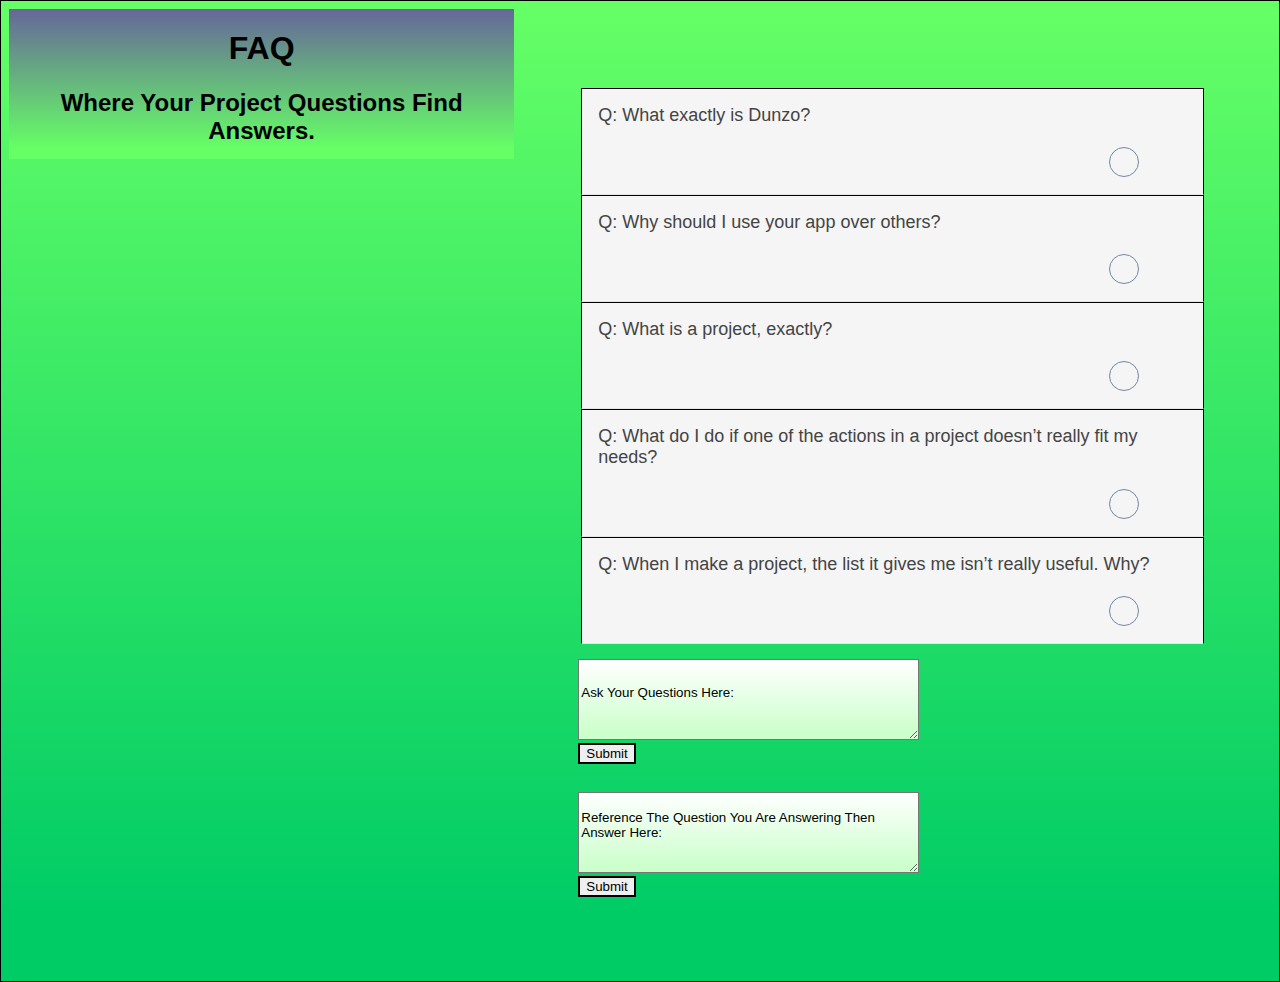
==== Michaels portion/DONZO! FAQ.HTML @ 7b15b182 "update" ====
<!DOCTYPE html>
<html>
<head>
	<meta charset="utf-8">
	<meta name="viewport" content="width=device-width, initial-scale=1">
	<meta name="Dunzo!" author = "Michael McAlexander">
	<title>DUNZO! FAQ</title>
	<link rel="stylesheet" type="text/css" href="FAQstyle.css">
</head>
<body>
<div class="titlehead">
	<h1>
		FAQ
	</h1>
	<h2>
		Where Your Project Questions Find Answers.
	</h2>
</div>
<div class="Main">
	<p>
		<ol name="CommonFAQ" id="CommonFAQ" class="CommonFAQ">
			<li class="QA"><a>Q: What exactly is Dunzo?<br><br></a>
				<div class="A">
				<p>A: Dunzo is a project-based list-making, productivity app.<br><br></p>
				</div>
			</li>
			<li class="QA">
				<a>Q: Why should I use your app over others?<br><br></a>
				<div class="A">
				<p>A: What sets Dunzo! apart from other list-making and productivity apps is that we use AI to build your lists for you! Just write an outcome you want,<br> and we’ll list out the rest of the actions you need to take.<br><br></p>
				</div>
			</li>
			<li class="QA">
				<a>Q: What is a project, exactly?<br><br></a>
				<div class="A">
				<p>A: A “project” is our lingo for an outcome. When you tap the “add project” button in our app, you’ll add an outcome that you want to accomplish.<br> Once you’ve done that, we use some AI magic to come up with a list of actions you can take to reach that outcome.<br><br></p>
				</div>
			</li>
			<li class="QA">
				<a>Q: What do I do if one of the actions in a project doesn’t really fit my needs?<br> <br></a>
				<div class="A">
				<p>A: If there’s an action in one of your projects that isn’t sensible or desirable for reaching your project outcome, you can simply delete it and or replace <br>that action with another one. For example, if you made a project wanting to learn.<br><br></p>
				</div>
			</li>
			<li class="QA">
				<a>Q: When I make a project, the list it gives me isn’t really useful. Why?<br><br></a>
				<div class="A">
				<p>A: This might happen because the outcome you listed as your project wasn’t specific enough. For example, if you wrote “Learn Piano,” our AI wouldn’t<br> know how far you’d want to learn piano (i.e do you want to learn the basics or do you want to go pro?). Since we don’t know the specifics, our app<br> might make a HUGE list of actions to get you to being a professional pianist. We understand that might not be what you wanted, so try being more <br> specific about that and you should get a better list.<br><br></p>
				</div>
			</li>
		</ol>
		<form>
			<textarea rows="5" cols="40"id="Question"name="Question"class="Question"minlength="10"maxlength="300">
Ask Your Questions Here:
			</textarea>
			<br>
			<input type="button" name="submit" value="Submit" id='add Question' class="Submit">
		</form>
		<br>
		<br>
		<form>
			<textarea rows="5" cols="40"id="Answer"name="Answer"class="Answer"minlength="10"maxlength="300">
Reference The Question You Are Answering Then Answer Here:
			</textarea>
			<br>
			<input type="button" name="submit" value="Submit" id='add Answer' class="Submit">
		</form>
	</p>
</div>
<script src="FAQfoldfunct.js"></script>
<script src='https://code.jquery.com/jquery-3.2.1.min.js'></script>
</body>
</html>
---- Michaels portion/FAQstyle.css ----
html{
	box-sizing: border-box;
	border: thin;
	border-style: solid;
}
*, *:before, *:after {
  	-webkit-box-sizing: inherit;
  	box-sizing: inherit;
  }
h1 {
	align-content: center;
	text-align: center;
}
h2 {
	align-content: center;
	text-align: center;
}
body {
	display: -webkit-box;
  	display: -webkit-flex;
  	display: -ms-flexbox;
  	display: flex;
  	min-height: 100vh;
  	background: linear-gradient(to bottom, #66ff66 0%, #00cc66 93%);
}
.titlehead{
	border: 1px;
	background: linear-gradient(to bottom, #666699 0%, #66ff66 93%);
	font-family: Arial, Helvetic, sans-serif;
	max-height: 150px;
}
.Main{
	font-size: 12px;
	font-family: Arial, Helvetic, sans-serif;
	color: #444444;
	margin: 0 auto;
  	padding: 64px;
  	width: 768px;
	box box-shadow: 2px 2px 4px rgba(0, 0, 0, 0.5);

}
.QA{
	border: 1px solid black;
	padding: 3px;
	background-color: whitesmoke;

	position: relative;
  	display: -webkit-box;
  	display: -webkit-flex;
  	display: -ms-flexbox;
  	display: flex;

  	-webkit-box-orient: vertical;
  	-webkit-box-direction: normal;
 	-webkit-flex-direction: column;
  	-ms-flex-direction: column;
  	flex-direction: column;

  	width: 100%;
  	padding: 16px 48px 16px 16px;
  	font-size: 18px;
  	font-weight: 400;
  	border-bottom: 1px solid #e5e5e5
}
.QA a:hover,
.QA a:hover::after {
  	cursor: pointer;
  	color: #ff5353;
}
.QA a:hover::after {
  	border: 1px solid #ff5353;
}
.QA a.active {
  	color: #ff5353;
  	border-bottom: 1px solid #ff5353;
}
.QA a::after {
  	font-family: 'Ionicons';
  	content: '\f218';
  	position: relative;
  	float: right;
  	right: 16px;
  	font-size: 16px;
  	color: #7288a2;
  	padding: 5px;
  	width: 30px;
  	height: 30px;
  	-webkit-border-radius: 50%;
  	-moz-border-radius: 50%;
 	border-radius: 50%;
  	border: 1px solid #7288a2;
  	text-align: center;
}
.QA a.active::after {
  	font-family: 'Ionicons';
  	content: '\f209';
  	color: #ff5353;
  	border: 1px solid #ff5353;
}
.QA .A {
  	opacity: 0;
  	padding: 0 16px;
  	max-height: 0;
  	border-bottom: 1px solid #e5e5e5;
  	overflow: hidden;
  	clear: both;
  	-webkit-transition: all 0.2s ease 0.15s;
  	-o-transition: all 0.2s ease 0.15s;
  	transition: all 0.2s ease 0.15s;
}
.QA .A p {
  	font-size: 16px;
  	font-weight: 300;
}
.QA .A.active {
  	opacity: 1;
  	padding: 16px;
  	max-height: 100%;
  	-webkit-transition: all 0.35s ease 0.15s;
  	-o-transition: all 0.35s ease 0.15s;
  	transition: all 0.35s ease 0.15s;
}
.Question {
	align-content: center;
	background: linear-gradient(to bottom, #ffffff 0%, #ccffcc 93%);
	font-family: Arial, Helvetic, sans-serif;
}
.Answer {
	align-content: center;
	background: linear-gradient(to bottom, #ffffff 0%, #ccffcc 93%);
	font-family: Arial, Helvetic, sans-serif;
}
.Submit {
	align-content: center;
	border-style: double;
}
.CommonFAQ {
	padding: 3px;
	
}
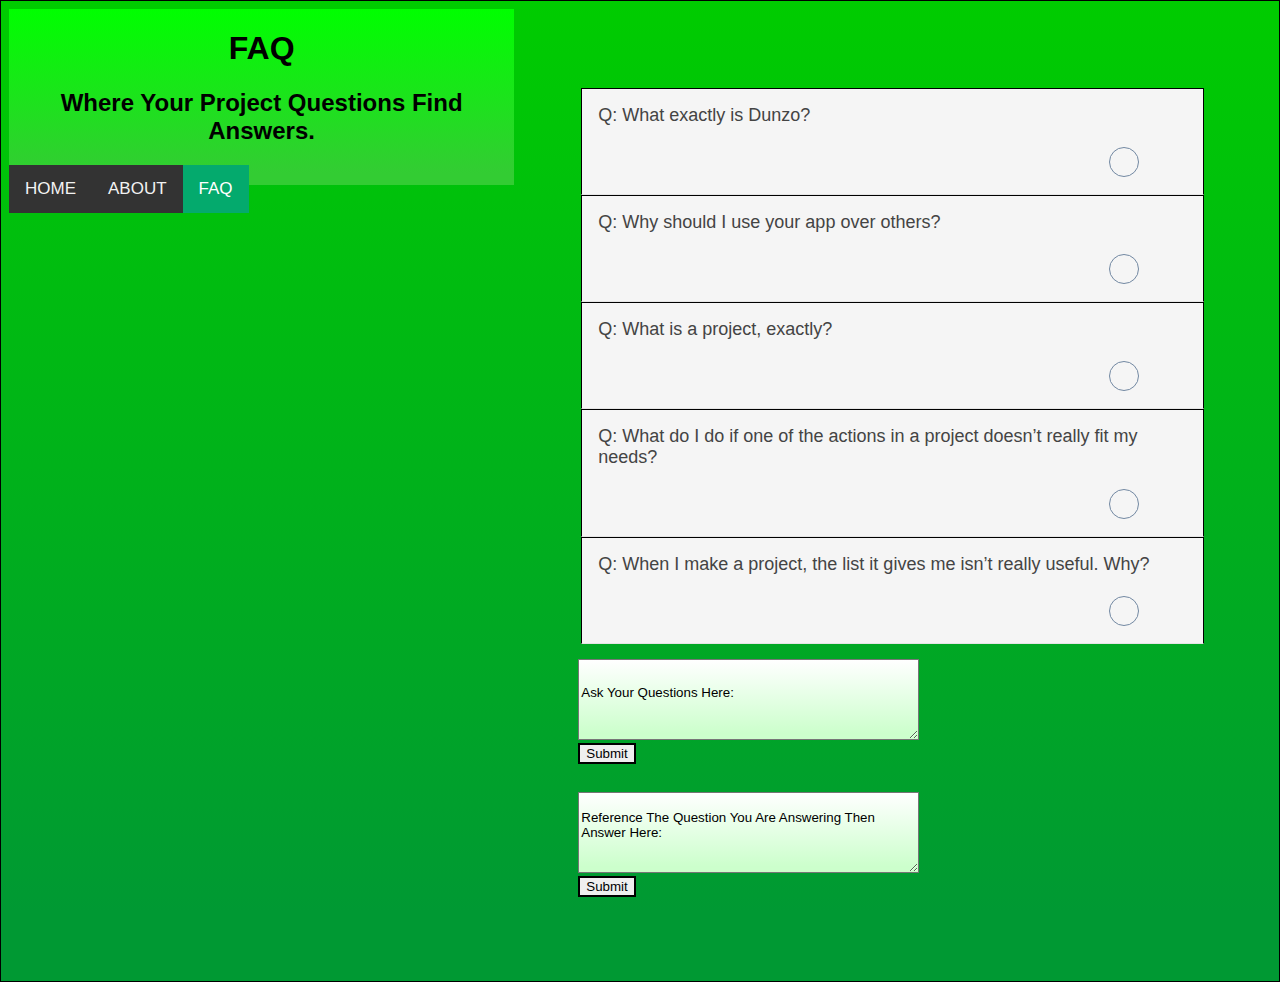
==== commit 5c4e6cb7: "update 2" ====
--- a/Michaels portion/DONZO! FAQ.HTML
+++ b/Michaels portion/DONZO! FAQ.HTML
@@ -15,6 +15,11 @@
 	<h2>
 		Where Your Project Questions Find Answers.
 	</h2>
+	<div class="navbar">
+		<a href="C:/Users/gotJe/OneDrive/Documents/DUNZO!/showmik/index.html">HOME</a>
+		<a href="C:/Users/gotJe/OneDrive/Documents/DUNZO!/project-app/About-showmik.html">ABOUT</a>
+		<a class="active" href="C:/Users/gotJe/OneDrive/Documents/DUNZO!/Michaels%20portion/DONZO!%20FAQ.HTML">FAQ</a>
+	</div>
 </div>
 <div class="Main">
 	<p>
--- a/Michaels portion/FAQstyle.css
+++ b/Michaels portion/FAQstyle.css
@@ -20,14 +20,14 @@
   	display: -webkit-flex;
   	display: -ms-flexbox;
   	display: flex;
-  	min-height: 100vh;
-  	background: linear-gradient(to bottom, #66ff66 0%, #00cc66 93%);
+  	min-height: 100%;
+  	background: linear-gradient(to bottom, #00cc00 0%, #009933 93%);
 }
 .titlehead{
 	border: 1px;
-	background: linear-gradient(to bottom, #666699 0%, #66ff66 93%);
+	background: linear-gradient(to bottom, #00ff00 0%, #33cc33 93%);
 	font-family: Arial, Helvetic, sans-serif;
-	max-height: 150px;
+	max-height: 176px;
 }
 .Main{
 	font-size: 12px;
@@ -137,4 +137,25 @@
 .CommonFAQ {
 	padding: 3px;
 	
+}
+.navbar {
+  background-color: #333;
+  overflow: hidden;
+  width: 240px;
+}
+.navbar a {
+  float: left;
+  color: #f2f2f2;
+  text-align: center;
+  padding: 14px 16px;
+  text-decoration: none;
+  font-size: 17px;
+}
+.navbar a:hover {
+  background-color: #ddd;
+  color: black;
+}
+.navbar a.active {
+  background-color: #04AA6D;
+  color: white;
 }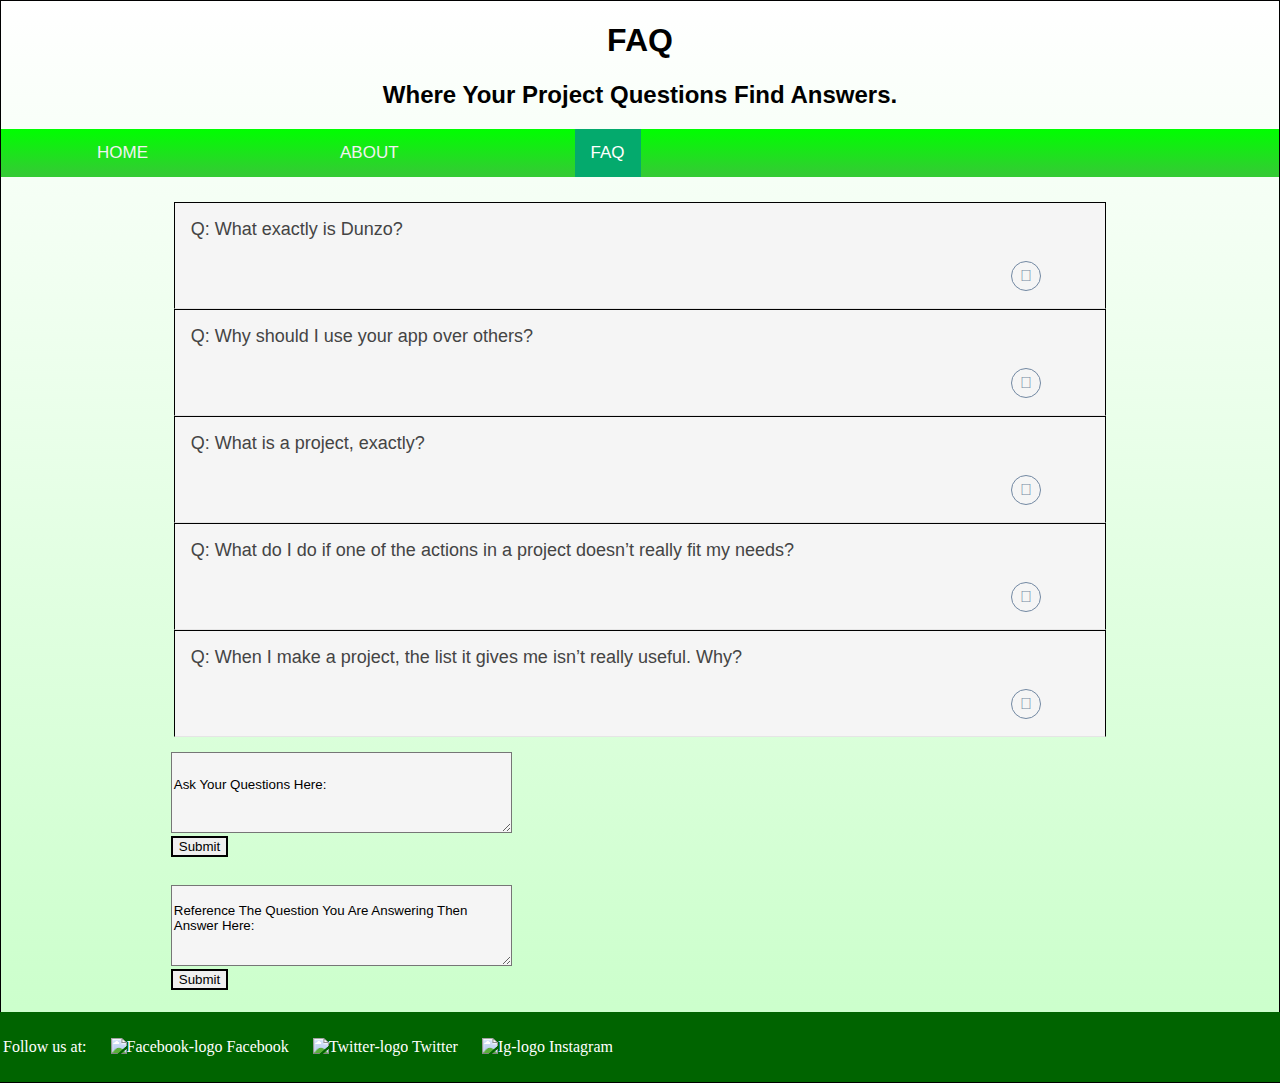
==== commit 28ae2122: "style updates" ====
--- a/Michaels portion/DONZO! FAQ.HTML
+++ b/Michaels portion/DONZO! FAQ.HTML
@@ -8,7 +8,7 @@
 	<link rel="stylesheet" type="text/css" href="FAQstyle.css">
 </head>
 <body>
-<div class="titlehead">
+<header class="titlehead">
 	<h1>
 		FAQ
 	</h1>
@@ -20,7 +20,7 @@
 		<a href="C:/Users/gotJe/OneDrive/Documents/DUNZO!/project-app/About-showmik.html">ABOUT</a>
 		<a class="active" href="C:/Users/gotJe/OneDrive/Documents/DUNZO!/Michaels%20portion/DONZO!%20FAQ.HTML">FAQ</a>
 	</div>
-</div>
+</header>
 <div class="Main">
 	<p>
 		<ol name="CommonFAQ" id="CommonFAQ" class="CommonFAQ">
@@ -72,6 +72,16 @@
 		</form>
 	</p>
 </div>
+<div class="footer"> 
+  <p>Follow us at: &emsp; 
+    <img src="https://logo-sign.com/wp-content/uploads/2013/01/facebook-logo.png" alt="Facebook-logo" width="25" height="25">
+    <a class="link" href="https://www.facebook.com" > Facebook </a> &emsp;     
+    <img src="https://aniportalimages.s3.amazonaws.com/media/details/BbazLO9L_400x400_DZJhymP_aTgjZgQ.jpg" alt="Twitter-logo" width="25" height="25">     
+    <a class= "link" href="https://twitter.com/" >Twitter </a>&emsp;
+    <img src="https://www.verbalbeginnings.com/wp-content/uploads/2019/11/new-instagram-logo-png-transparent.png" alt="Ig-logo" width="25" height="25">
+    <a class="link" href="https://www.instagram.com/" >Instagram</a>
+    </p>
+</div>
 <script src="FAQfoldfunct.js"></script>
 <script src='https://code.jquery.com/jquery-3.2.1.min.js'></script>
 </body>
--- a/Michaels portion/FAQstyle.css
+++ b/Michaels portion/FAQstyle.css
@@ -2,9 +2,9 @@
 	box-sizing: border-box;
 	border: thin;
 	border-style: solid;
+
 }
 *, *:before, *:after {
-  	-webkit-box-sizing: inherit;
   	box-sizing: inherit;
   }
 h1 {
@@ -15,27 +15,30 @@
 	align-content: center;
 	text-align: center;
 }
+
+
+
 body {
-	display: -webkit-box;
-  	display: -webkit-flex;
-  	display: -ms-flexbox;
-  	display: flex;
-  	min-height: 100%;
-  	background: linear-gradient(to bottom, #00cc00 0%, #009933 93%);
+	margin: 0;
+	padding: 0;
+  min-height: 100%;
+  background: whitesmoke;
+  width: 100%;
+  background: linear-gradient(to bottom, #ffffff 0%, #ccffcc 93%);
 }
 .titlehead{
 	border: 1px;
-	background: linear-gradient(to bottom, #00ff00 0%, #33cc33 93%);
 	font-family: Arial, Helvetic, sans-serif;
 	max-height: 176px;
+	width: 100%;
 }
 .Main{
 	font-size: 12px;
 	font-family: Arial, Helvetic, sans-serif;
 	color: #444444;
 	margin: 0 auto;
-  	padding: 64px;
-  	width: 768px;
+  padding: 10px;
+  width: 75%;
 	box box-shadow: 2px 2px 4px rgba(0, 0, 0, 0.5);
 
 }
@@ -45,89 +48,90 @@
 	background-color: whitesmoke;
 
 	position: relative;
-  	display: -webkit-box;
-  	display: -webkit-flex;
-  	display: -ms-flexbox;
-  	display: flex;
-
-  	-webkit-box-orient: vertical;
-  	-webkit-box-direction: normal;
- 	-webkit-flex-direction: column;
-  	-ms-flex-direction: column;
-  	flex-direction: column;
-
-  	width: 100%;
-  	padding: 16px 48px 16px 16px;
-  	font-size: 18px;
-  	font-weight: 400;
-  	border-bottom: 1px solid #e5e5e5
+  display: box;
+  display: flex;
+  display: flexbox;
+  display: flex;
+
+  box-orient: vertical;
+  box-direction: normal;
+ 	flex-direction: column;
+  flex-direction: column;
+  flex-direction: column;
+
+  width: 100%;
+  padding: 16px 48px 16px 16px;
+  font-size: 18px;
+  font-weight: 400;
+  border-bottom: 1px solid #e5e5e5;
+  background: whitesmoke;
 }
 .QA a:hover,
 .QA a:hover::after {
-  	cursor: pointer;
-  	color: #ff5353;
+  cursor: pointer;
+  color: #ff5353;
 }
 .QA a:hover::after {
-  	border: 1px solid #ff5353;
+  border: 1px solid #ff5353;
 }
 .QA a.active {
-  	color: #ff5353;
-  	border-bottom: 1px solid #ff5353;
+  color: #ff5353;
+  border-bottom: 1px solid #ff5353;
 }
 .QA a::after {
-  	font-family: 'Ionicons';
-  	content: '\f218';
-  	position: relative;
-  	float: right;
-  	right: 16px;
-  	font-size: 16px;
-  	color: #7288a2;
-  	padding: 5px;
-  	width: 30px;
-  	height: 30px;
-  	-webkit-border-radius: 50%;
-  	-moz-border-radius: 50%;
+  font-family: Arial, Helvetic, sans-serif;
+  content: '\f218';
+  position: relative;
+  float: right;
+  right: 16px;
+  font-size: 16px;
+  color: #7288a2;
+  padding: 5px;
+  width: 30px;
+  height: 30px;
+  border-radius: 50%;
+  border-radius: 50%;
  	border-radius: 50%;
-  	border: 1px solid #7288a2;
-  	text-align: center;
+  border: 1px solid #7288a2;
+  text-align: center;
 }
 .QA a.active::after {
-  	font-family: 'Ionicons';
-  	content: '\f209';
-  	color: #ff5353;
-  	border: 1px solid #ff5353;
+  font-family: Arial, Helvetic, sans-serif;
+  content: '\f209';
+  color: #ff5353;
+  border: 1px solid #ff5353;
 }
 .QA .A {
-  	opacity: 0;
-  	padding: 0 16px;
-  	max-height: 0;
-  	border-bottom: 1px solid #e5e5e5;
-  	overflow: hidden;
-  	clear: both;
-  	-webkit-transition: all 0.2s ease 0.15s;
-  	-o-transition: all 0.2s ease 0.15s;
-  	transition: all 0.2s ease 0.15s;
+  opacity: 0;
+  padding: 0 16px;
+  max-height: 0;
+  border-bottom: 1px solid #e5e5e5;
+  overflow: hidden;
+  clear: both;
+  transition: all 0.2s ease 0.15s;
+  transition: all 0.2s ease 0.15s;
+  transition: all 0.2s ease 0.15s;
 }
 .QA .A p {
-  	font-size: 16px;
-  	font-weight: 300;
+  font-size: 16px;
+  font-weight: 300;
 }
 .QA .A.active {
-  	opacity: 1;
-  	padding: 16px;
-  	max-height: 100%;
-  	-webkit-transition: all 0.35s ease 0.15s;
-  	-o-transition: all 0.35s ease 0.15s;
-  	transition: all 0.35s ease 0.15s;
+  opacity: 1;
+  padding: 16px;
+  max-height: 100%;
+  transition: all 0.35s ease 0.15s;
+  transition: all 0.35s ease 0.15s;
+  transition: all 0.35s ease 0.15s;
 }
 .Question {
 	align-content: center;
-	background: linear-gradient(to bottom, #ffffff 0%, #ccffcc 93%);
+	background: whitesmoke;
 	font-family: Arial, Helvetic, sans-serif;
 }
 .Answer {
 	align-content: center;
-	background: linear-gradient(to bottom, #ffffff 0%, #ccffcc 93%);
+	background: whitesmoke;
 	font-family: Arial, Helvetic, sans-serif;
 }
 .Submit {
@@ -141,7 +145,8 @@
 .navbar {
   background-color: #333;
   overflow: hidden;
-  width: 240px;
+  width: 100%;
+  background: linear-gradient(to bottom, #00ff00 0%, #33cc33 93%);
 }
 .navbar a {
   float: left;
@@ -150,6 +155,13 @@
   padding: 14px 16px;
   text-decoration: none;
   font-size: 17px;
+
+  list-style: none;
+  display: flex;
+  align-items: center;
+  justify-content: space-between;
+  margin: 0 5rem;
+  font-family: "Lato", sans-serif;
 }
 .navbar a:hover {
   background-color: #ddd;
@@ -158,4 +170,31 @@
 .navbar a.active {
   background-color: #04AA6D;
   color: white;
+}
+.nav-link {
+  font-size: 1rem;
+  color: #000;
+  padding: 0 5rem;
+  transition: opacity .5s;
+  font-family: "Lato", sans-serif;
+}
+
+.nav-link-logo{
+  width: 1.2rem;
+  height: 3.0rem;
+  background: url("images/application-logo.png") center no-repeat;
+}
+
+.footer {
+  background:#006400 ;
+  padding: 10px;
+  color: white;
+  margin-left:-8px ;
+  margin-right: -8px;
+  text-decoration-color: white;
+}
+
+.link {
+  color: white;
+  text-decoration: none;
 }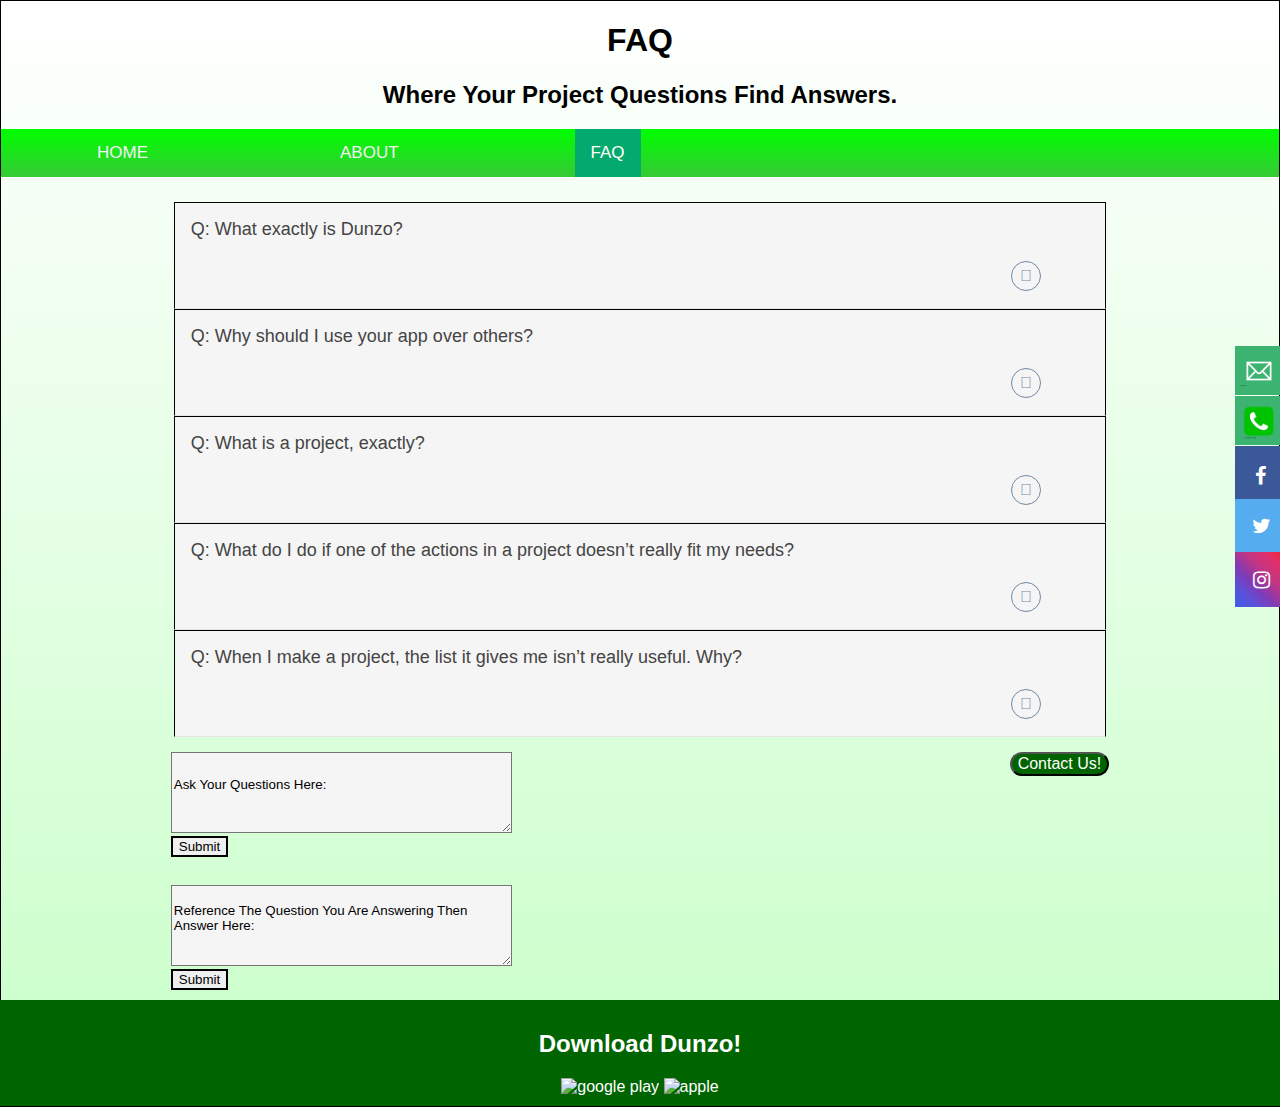
==== commit 88d7cc17: "update social media" ====
--- a/Michaels portion/DONZO! FAQ.HTML
+++ b/Michaels portion/DONZO! FAQ.HTML
@@ -6,6 +6,7 @@
 	<meta name="Dunzo!" author = "Michael McAlexander">
 	<title>DUNZO! FAQ</title>
 	<link rel="stylesheet" type="text/css" href="FAQstyle.css">
+	 <link rel="stylesheet" href="https://cdnjs.cloudflare.com/ajax/libs/font-awesome/4.7.0/css/font-awesome.min.css">
 </head>
 <body>
 <header class="titlehead">
@@ -54,6 +55,14 @@
 				</div>
 			</li>
 		</ol>
+	<div class="ONE">
+		<div class="dropdown">
+  	<button class="dropbtn">Contact Us!</button>
+  		<div class="dropdown-content">
+    		<p><a href="mailto:showmik.roy@gmail.com" style="color: white;">Email</a></p>
+  		</div>
+  	</div>
+		<div class="box">
 		<form>
 			<textarea rows="5" cols="40"id="Question"name="Question"class="Question"minlength="10"maxlength="300">
 Ask Your Questions Here:
@@ -70,17 +79,38 @@
 			<br>
 			<input type="button" name="submit" value="Submit" id='add Answer' class="Submit">
 		</form>
-	</p>
+	</div>
+	</div>
 </div>
+
+<!--social media and contact info--> 
+<div class="side-icons">
+	<div class="social"> 
+    	<a href="https://www.instagram.com/" class="facebook"><i class="fa fa-facebook"></i></a> 
+  		<a href="https://www.facebook.com/" class="twitter"><i class="fa fa-twitter"></i></a> 
+  		<a href="https://twitter.com/i/flow/login" class="instgram"><i class="fa fa-instagram"></i></a>
+	</div>
+
+<div class="icons-container">
+    <ul class="icons">
+        <li>
+            <img src="email.png" width="40" height="40">
+            <p>Email:<a href="mailto:showmik.roy@gmail.com" style="color: black;"> <br>showmik.roy@gmail.com</a></p>
+        </li>
+        <li>
+            <img src="phone.png" width="40" height="40">
+            <p>Phone:<br><br> (123) 456-7890</p>
+        </li>
+    </ul>
+</div>
+</div>
+
 <div class="footer"> 
-  <p>Follow us at: &emsp; 
-    <img src="https://logo-sign.com/wp-content/uploads/2013/01/facebook-logo.png" alt="Facebook-logo" width="25" height="25">
-    <a class="link" href="https://www.facebook.com" > Facebook </a> &emsp;     
-    <img src="https://aniportalimages.s3.amazonaws.com/media/details/BbazLO9L_400x400_DZJhymP_aTgjZgQ.jpg" alt="Twitter-logo" width="25" height="25">     
-    <a class= "link" href="https://twitter.com/" >Twitter </a>&emsp;
-    <img src="https://www.verbalbeginnings.com/wp-content/uploads/2019/11/new-instagram-logo-png-transparent.png" alt="Ig-logo" width="25" height="25">
-    <a class="link" href="https://www.instagram.com/" >Instagram</a>
-    </p>
+    <h2>Download Dunzo!</h2>
+  	<img src="google-play-badge.png" alt="google play">
+  	<script type="module" src="https://getbadgecdn.azureedge.net/ms-store-badge.bundled.js"></script>
+		<ms-store-badge productid="" size="large"></ms-store-badge>
+		<img src="apple.svg" alt ="apple">
 </div>
 <script src="FAQfoldfunct.js"></script>
 <script src='https://code.jquery.com/jquery-3.2.1.min.js'></script>
--- a/Michaels portion/FAQstyle.css
+++ b/Michaels portion/FAQstyle.css
@@ -15,7 +15,6 @@
 	align-content: center;
 	text-align: center;
 }
-
 
 
 body {
@@ -25,6 +24,7 @@
   background: whitesmoke;
   width: 100%;
   background: linear-gradient(to bottom, #ffffff 0%, #ccffcc 93%);
+  font-family: Arial, Helvetic, sans-serif;
 }
 .titlehead{
 	border: 1px;
@@ -155,7 +155,6 @@
   padding: 14px 16px;
   text-decoration: none;
   font-size: 17px;
-
   list-style: none;
   display: flex;
   align-items: center;
@@ -192,9 +191,122 @@
   margin-left:-8px ;
   margin-right: -8px;
   text-decoration-color: white;
+  font-family: Arial, Helvetic, sans-serif;
+  text-align: center;
 }
 
 .link {
   color: white;
   text-decoration: none;
+}
+
+.dropbtn {
+  background:#006400 ;
+  font-size: 16px;
+  border-radius: 12px;
+  color: white;
+
+}
+.dropdown {
+  position: center;
+  display: inline-block;
+  float: right;
+}
+.dropdown-content {
+  display: none;
+  position: absolute;
+  background:#006400 ;
+  min-width: 160px;
+  margin-right:20px;
+  color: white;
+  text-align: center;
+}
+
+.box {
+  width: 25%;
+  
+}
+
+.dropdown:hover .dropdown-content 
+{
+  display: block;
+}
+
+.dropdown:hover .dropbtn 
+{
+  background: linear-gradient(to bottom, #00ff00 0%, #33cc33 93%);
+}
+
+.social {
+  position: fixed;
+  right: -85px;
+  top: 430px;
+  width: 190px;
+}
+
+.social a {
+  display: block;
+  padding: 16px;
+  height: 53px; 
+  color: #efefef;
+  font-size: 20px;
+  text-align: center;
+}
+ 
+.fa-instagram {
+  background: linear-gradient(45DEG, #405DE6, #5851DB, #833AB4, #C13584, #E1306C, #FD1D1D);
+  padding: 17.5px;
+  margin-right: 17.5px;
+}
+
+.fa-facebook {
+  background: #3B5998;
+  padding: 19.5px;
+  margin-right: 19.5px;
+}
+
+.fa-twitter {
+  background: #55ACEE;
+  padding: 17px;
+  margin-right: 17px;
+}
+
+.fa {
+color:#fff;
+}
+
+.icons-container{
+  top:330px;
+  width:270px;
+  margin:0px;
+  padding:0px;
+  right:-185px;
+  position:fixed;
+}
+
+.icons li{
+  color:black;
+  height:49px;
+  padding:0px;
+  list-style-type:none;
+  margin:0px 0px 1px 0px;
+  background-color:#3cb371; 
+}
+
+.icons li:hover{
+  margin-left:-180px;
+}
+
+.icons li img{
+  float:left;
+  margin: 5px 4px;
+  margin-right:5px;
+}
+
+.icons li p{
+  margin:0px;
+  padding-top:5px;
+  font-size:15px;
+  line-height:13px;
+
 }